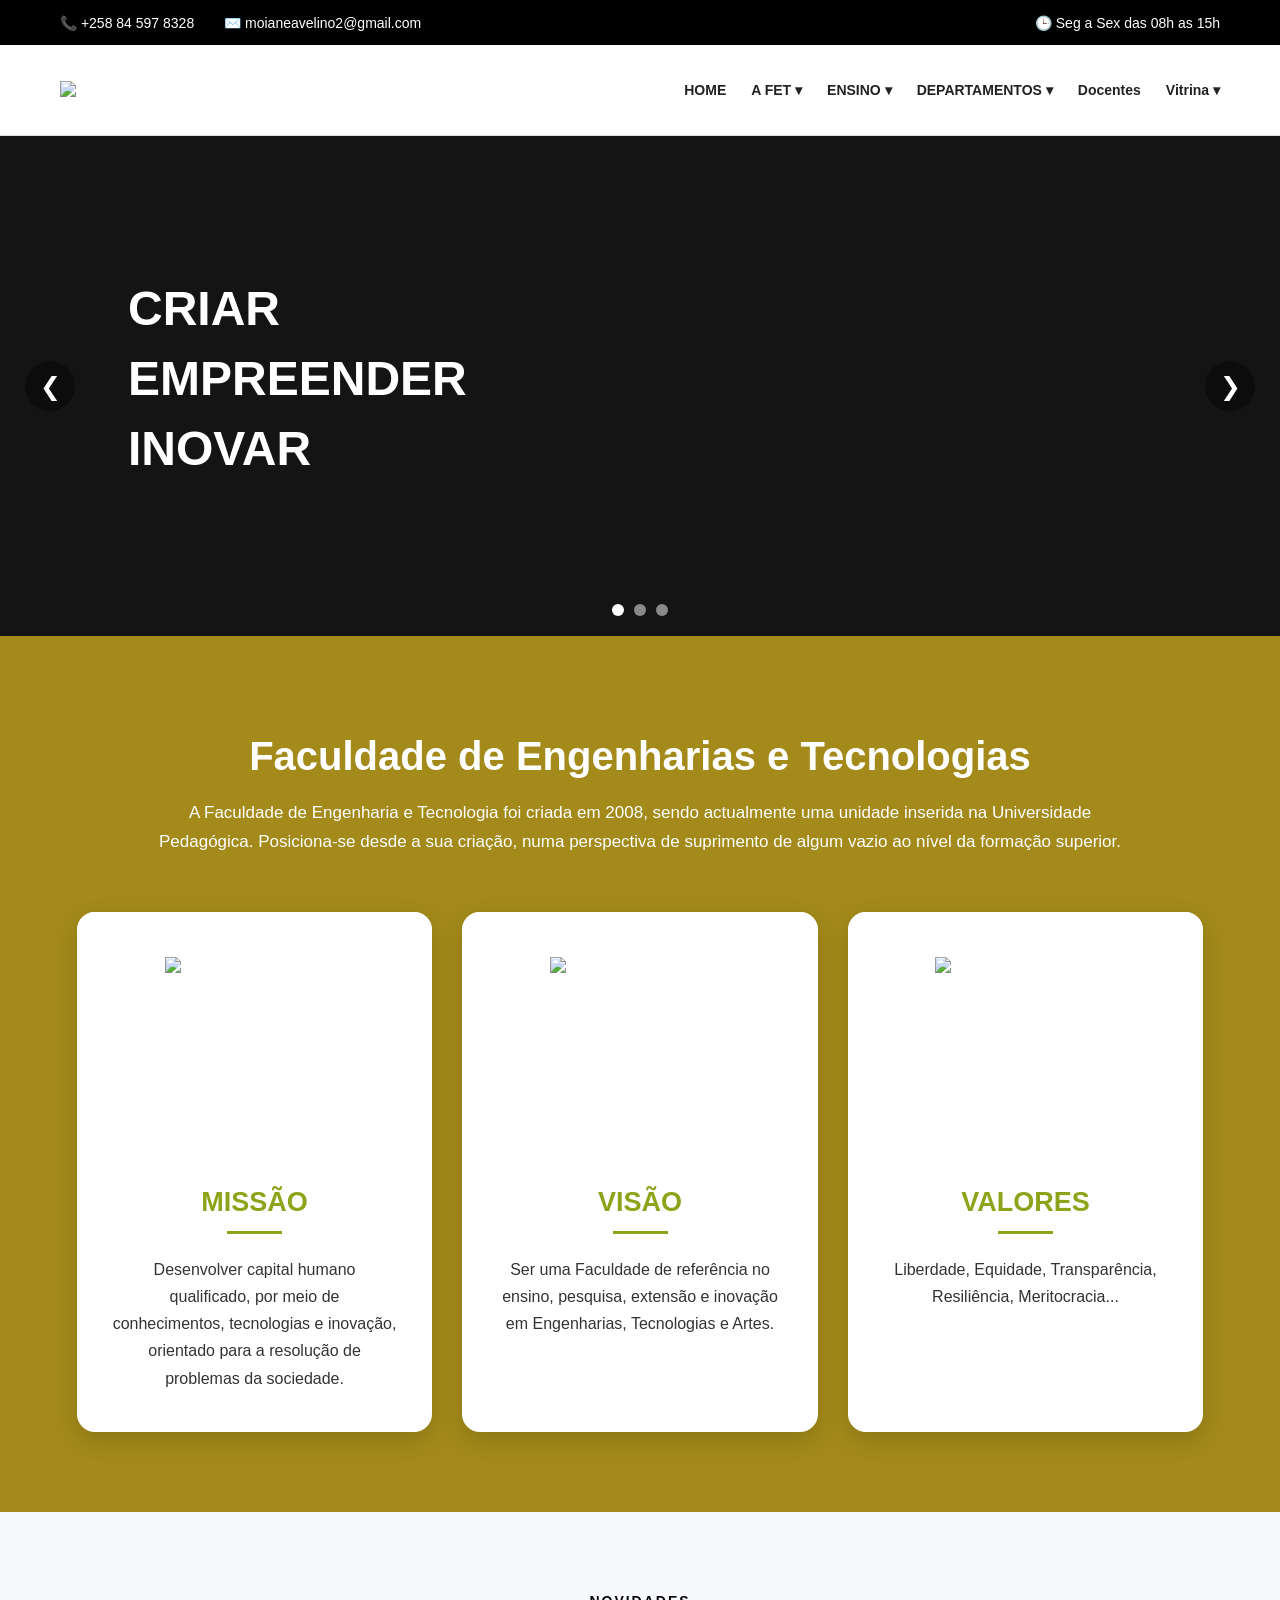
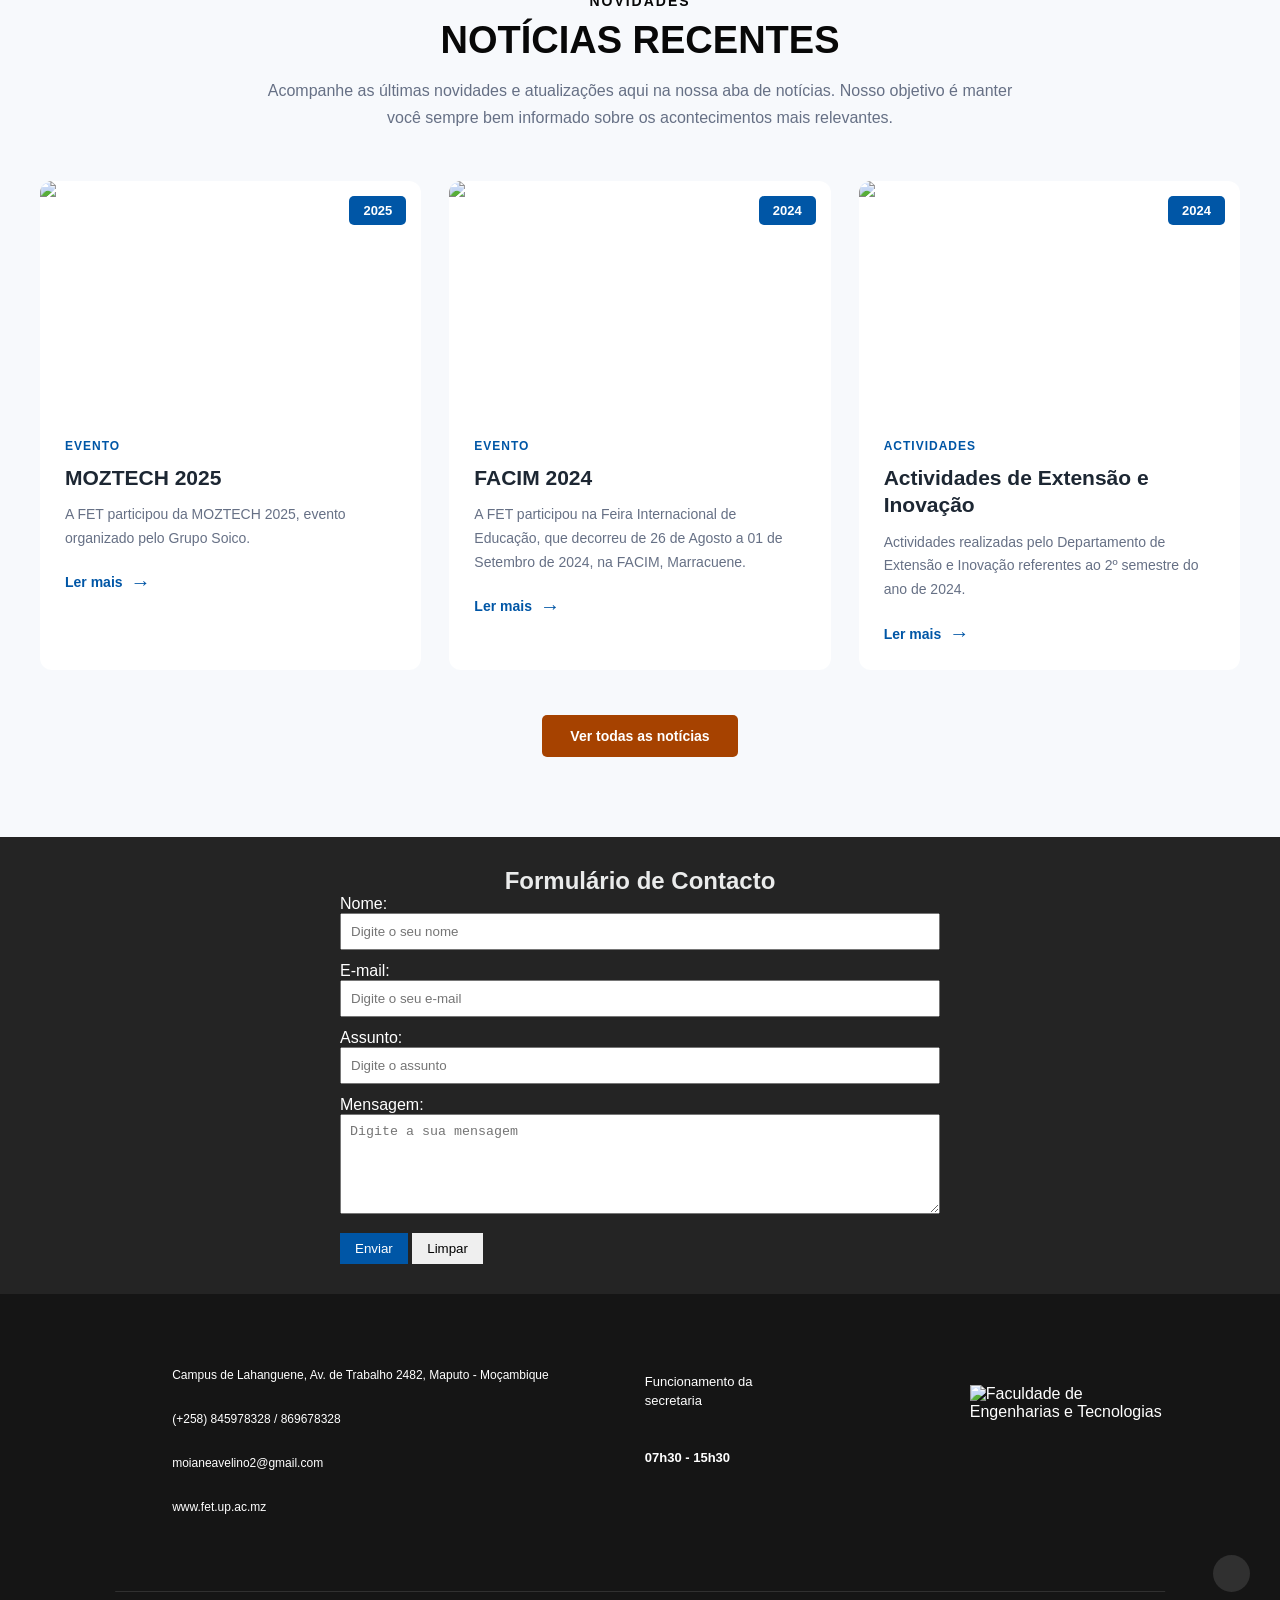
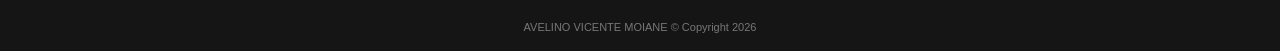
==== index.html @ 5654b382 "Add files via upload" ====
<!DOCTYPE html>
<html lang="pt">

<head>
    <meta charset="UTF-8">
    <meta name="viewport" content="width=device-width, initial-scale=1.0">
    <title>Instituição de Ensino</title>
    <link rel="stylesheet" href="style.css">
</head>

<body>

    <header>

        <!-- PARTE 1 -->
        <div class="header-top">

            <div class="top-content">

                <div class="contactos">
                    <span>📞 +258 84 597 8328</span>
                    <span>✉️ moianeavelino2@gmail.com</span>
                </div>

                <div class="horario">
                    <span>🕒 Seg a Sex das 08h as 15h</span>
                </div>

            </div>

        </div>


        <!-- PARTE 2 -->
        <div class="header-main">

            <div class="nav-container">

                <!-- LOGÓTIPO -->
                <div class="logo">
                    <img src="img/logotipo.png" alt="Logótipo da instituição">
                </div>


                <!-- MENU -->
                <nav>

                    <ul>

                        <li>
                            <a href="index.html">HOME</a>
                        </li>


                        <li class="dropdown">

                            <a href="#">A FET ▾</a>

                            <ul class="dropdown-menu">

                                <li>
                                    <a href="revista.html">Revista Waarya</a>
                                </li>

                                <li>
                                    <a href="linhas.html">Linhas de pesquisa</a>
                                </li>

                            </ul>

                        </li>


                        <li class="dropdown">

                            <a href="#">ENSINO ▾</a>

                            <ul class="dropdown-menu">

                                <li>
                                    <a href="graducao.html">Cursos de Graduação</a>
                                </li>

                                <li>
                                    <a href="posgraduacao.html">Cursos de Pós-graduação</a>
                                </li>

                            </ul>

                        </li>


                        <li class="dropdown">

                            <a href="#">DEPARTAMENTOS ▾</a>

                            <ul class="dropdown-menu">

                                <li>
                                    <a href="pedagogico.html">Departamento Pedagógico</a>
                                </li>

                                <li>
                                    <a href="inovacao.html">Departamento de Extensão e Inovação</a>
                                </li>

                                <li>
                                    <a href="autoavaliacao.html">Departamento de Auto-avaliação e Qualidade</a>
                                </li>

                            </ul>

                        </li>


                        <li>
                            <a href="pedagogico.html">Docentes</a>
                        </li>


                        <li class="dropdown">

                            <a href="#">Vitrina ▾</a>

                            <ul class="dropdown-menu">

                                <li>
                                    <a href="pedagogico.html">Eventos</a>
                                </li>

                                <li>
                                    <a href="pedagogico.html">Noticias</a>
                                </li>

                            </ul>

                        </li>

                    </ul>

                </nav>

            </div>

        </div>

    </header>


    <!-- =========================
         SLIDER
    ========================== -->

    <section class="slider">

        <!-- IMAGEM 1 -->
        <div class="slide active" style="background-image: url('img/im1.png');">

            <div class="slide-content">

                <h1>CRIAR</h1>
                <h1>EMPREENDER</h1>
                <h1>INOVAR</h1>

            </div>

        </div>


        <!-- IMAGEM 2 -->
        <div class="slide" style="background-image: url('img/UPM2.jpeg');">

            <div class="slide-content">

                <h1>Faculdade de Engenharia</h1>
                <h1>e Tecnologias.</h1>

                <a href="#" class="btn">
                    Ler mais
                </a>

            </div>

        </div>


        <!-- IMAGEM 3 -->
        <div class="slide" style="background-image: url('img/im3.jpg');">

            <div class="slide-content">
            </div>

        </div>


        <!-- SETAS -->
        <button class="prev" onclick="mudarSlide(-1)">❮</button>
        <button class="next" onclick="mudarSlide(1)">❯</button>


        <!-- INDICADORES -->
        <div class="dots">

            <span class="dot active-dot" onclick="slideAtual(0)"></span>
            <span class="dot" onclick="slideAtual(1)"></span>
            <span class="dot" onclick="slideAtual(2)"></span>

        </div>

    </section>


    <!-- =========================
         JAVASCRIPT DO SLIDER
    ========================== -->

    <script>

        let slideIndex = 0;

        const slides = document.querySelectorAll(".slide");
        const dots = document.querySelectorAll(".dot");


        function mostrarSlide(index) {

            if (index >= slides.length) {
                slideIndex = 0;
            }

            if (index < 0) {
                slideIndex = slides.length - 1;
            }

            slides.forEach(slide => {
                slide.classList.remove("active");
            });

            dots.forEach(dot => {
                dot.classList.remove("active-dot");
            });

            slides[slideIndex].classList.add("active");
            dots[slideIndex].classList.add("active-dot");

        }


        function mudarSlide(direcao) {

            slideIndex += direcao;
            mostrarSlide(slideIndex);

        }


        function slideAtual(index) {

            slideIndex = index;
            mostrarSlide(slideIndex);

        }

    </script>


    <script>

        setInterval(() => {
            mudarSlide(1);
        }, 5000);

    </script>


    <!-- =========================
         SEÇÃO FET
    ========================== -->

    <section class="fet-section">

        <div class="fet-header">

            <span class="fet-subtitle"></span>

            <h2>
                Faculdade de Engenharias e Tecnologias
            </h2>

            <p>
                A Faculdade de Engenharia e Tecnologia foi criada em 2008,
                sendo actualmente uma unidade inserida na Universidade Pedagógica.
                Posiciona-se desde a sua criação, numa perspectiva de suprimento
                de algum vazio ao nível da formação superior.
            </p>

        </div>


        <!-- MISSÃO, VISÃO E VALORES -->

        <div class="fet-cards">


            <!-- MISSÃO -->
            <div class="fet-card">

                <div class="fet-image">

                    <img src="img/mission1.png" alt="Missão">

                </div>

                <div class="fet-content">

                    <h3>MISSÃO</h3>

                    <div class="fet-line"></div>

                    <p>
                        Desenvolver capital humano qualificado, por meio de conhecimentos,
                        tecnologias e inovação, orientado para a resolução de problemas da sociedade.
                    </p>

                </div>

            </div>


            <!-- VISÃO -->
            <div class="fet-card">

                <div class="fet-image">

                    <img src="img/eye1.png" alt="Visão">

                </div>

                <div class="fet-content">

                    <h3>VISÃO</h3>

                    <div class="fet-line"></div>

                    <p>
                        Ser uma Faculdade de referência no ensino,
                        pesquisa, extensão e inovação em Engenharias,
                        Tecnologias e Artes.
                    </p>

                </div>

            </div>


            <!-- VALORES -->
            <div class="fet-card">

                <div class="fet-image">

                    <img src="img/value1.png" alt="Valores">

                </div>

                <div class="fet-content">

                    <h3>VALORES</h3>

                    <div class="fet-line"></div>

                    <p>
                        Liberdade, Equidade, Transparência, Resiliência,
                        Meritocracia...
                    </p>

                </div>

            </div>

        </div>

    </section>


    <!-- =========================
         NOTÍCIAS
    ========================== -->

    <section class="noticias" id="noticias">

        <div class="noticias-container">


            <div class="noticias-header">

                <span class="noticias-subtitulo">
                    NOVIDADES
                </span>

                <h2>
                    Notícias Recentes
                </h2>

                <p>
                    Acompanhe as últimas novidades e atualizações aqui na nossa aba de notícias.
                    Nosso objetivo é manter você sempre bem informado sobre os acontecimentos
                    mais relevantes.
                </p>

            </div>


            <div class="noticias-grid">


                <!-- Notícia 1 -->
                <article class="noticia-card">

                    <div class="noticia-imagem">

                        <img
                            src="https://fet.up.ac.mz/images/PHOTO-2025-06-16-08-13-00.jpg"
                            alt="MOZTECH 2025"
                        >

                        <span class="noticia-data">
                            2025
                        </span>

                    </div>


                    <div class="noticia-conteudo">

                        <span class="noticia-categoria">
                            EVENTO
                        </span>

                        <h3>
                            MOZTECH 2025
                        </h3>

                        <p>
                            A FET participou da MOZTECH 2025, evento organizado pelo Grupo Soico.
                        </p>

                        <a href="#" class="ler-mais">
                            Ler mais <span>→</span>
                        </a>

                    </div>

                </article>


                <!-- Notícia 2 -->
                <article class="noticia-card">

                    <div class="noticia-imagem">

                        <img
                            src="https://fet.up.ac.mz/images/FOTOS%20NOTICIAS/20240827_153913.jpg"
                            alt="FACIM 2024"
                        >

                        <span class="noticia-data">
                            2024
                        </span>

                    </div>


                    <div class="noticia-conteudo">

                        <span class="noticia-categoria">
                            EVENTO
                        </span>

                        <h3>
                            FACIM 2024
                        </h3>

                        <p>
                            A FET participou na Feira Internacional de Educação,
                            que decorreu de 26 de Agosto a 01 de Setembro de 2024,
                            na FACIM, Marracuene.
                        </p>

                        <a href="#" class="ler-mais">
                            Ler mais <span>→</span>
                        </a>

                    </div>

                </article>


                <!-- Notícia 3 -->
                <article class="noticia-card">

                    <div class="noticia-imagem">

                        <img
                            src="https://fet.up.ac.mz/images/FOTOS%20NOTICIAS/20240820_111202.jpg"
                            alt="Actividades de Extensão e Inovação"
                        >

                        <span class="noticia-data">
                            2024
                        </span>

                    </div>


                    <div class="noticia-conteudo">

                        <span class="noticia-categoria">
                            ACTIVIDADES
                        </span>

                        <h3>
                            Actividades de Extensão e Inovação
                        </h3>

                        <p>
                            Actividades realizadas pelo Departamento de Extensão e Inovação
                            referentes ao 2º semestre do ano de 2024.
                        </p>

                        <a href="#" class="ler-mais">
                            Ler mais <span>→</span>
                        </a>

                    </div>

                </article>

            </div>


            <div class="noticias-botao">

                <a href="#" class="btn-todas-noticias">
                    Ver todas as notícias
                </a>

            </div>

        </div>

    </section>

 <section class="contacto">
        <h2>Formulário de Contacto</h2>

        <form id="formContacto">

            <div class="campo">
                <label for="nome">Nome:</label>
                <input type="text" id="nome" name="nome"
                       placeholder="Digite o seu nome">
                <span id="erroNome" class="erro"></span>
            </div>

            <div class="campo">
                <label for="email">E-mail:</label>
                <input type="email" id="email" name="email"
                       placeholder="Digite o seu e-mail">
                <span id="erroEmail" class="erro"></span>
            </div>

            <div class="campo">
                <label for="assunto">Assunto:</label>
                <input type="text" id="assunto" name="assunto"
                       placeholder="Digite o assunto">
                <span id="erroAssunto" class="erro"></span>
            </div>

            <div class="campo">
                <label for="mensagem">Mensagem:</label>
                <textarea id="mensagem" name="mensagem"
                          placeholder="Digite a sua mensagem"></textarea>
                <span id="erroMensagem" class="erro"></span>
            </div>

            <div class="botoes">
                <button type="submit" class="btn-enviar">
                    Enviar
                </button>

                <button type="reset" class="btn-limpar">
                    Limpar
                </button>
            </div>

            <p id="sucesso"></p>

        </form>
    </section>

    <!-- Ligação ao JavaScript -->
    <script src="script.js"></script>


   

    <!-- =========================
         RODAPÉ
    ========================== -->

    <footer class="footer-fet">

        <div class="footer-content">


            <!-- =========================
                 CONTACTOS
            ========================== -->

            <div class="footer-contactos">


                <!-- Localização -->
                <div class="footer-item">

                    <i class="fa-solid fa-location-dot"></i>

                    <a
                        href="https://maps.app.goo.gl/nphDzeQNV2en9gN17"
                        target="_blank"
                    >
                        Campus de Lahanguene, Av. de Trabalho 2482,
                        Maputo - Moçambique
                    </a>

                </div>


                <!-- Telefone -->
                <div class="footer-item">

                    <i class="fa-solid fa-phone"></i>

                    <a href="tel:+258845978328">
                        (+258) 845978328 / 869678328
                    </a>

                </div>


                <!-- Email -->
                <div class="footer-item">

                    <i class="fa-solid fa-envelope"></i>

                    <a href="mailto:fet@up.ac.mz">
                        moianeavelino2@gmail.com
                    </a>

                </div>


                <!-- Website -->
                <div class="footer-item">

                    <i class="fa-solid fa-globe"></i>

                    <a
                        href="https://fet.up.ac.mz"
                        target="_blank"
                    >
                        www.fet.up.ac.mz
                    </a>

                </div>

            </div>


            <!-- =========================
                 HORÁRIO
            ========================== -->

            <div class="footer-horario">

                <div class="footer-titulo">

                    Funcionamento da<br>
                    secretaria

                </div>

                <div class="footer-horas">

                    07h30 - 15h30

                </div>

            </div>


            <!-- =========================
                 LOGOTIPO
            ========================== -->

            <div class="footer-logo">

                <img
                    src="https://fet.up.ac.mz/images/Sem_T%C3%ADtulo-1.png?1745418473"
                    alt="Faculdade de Engenharias e Tecnologias"
                >

            </div>

        </div>


        <!-- =========================
             LINHA INFERIOR
        ========================== -->

        <div class="footer-bottom"></div>


        <div class="footer-copyright">

            AVELINO VICENTE MOIANE © Copyright 2026

        </div>


        <!-- =========================
             VOLTAR AO TOPO
        ========================== -->

        <a href="#top" class="footer-top">

            <i class="fa-solid fa-chevron-up"></i>

        </a>

    </footer>


</body>

</html>
---- style.css ----
```css
/* ==================================================
   RESET GERAL
================================================== */

* {
    margin: 0;
    padding: 0;
    box-sizing: border-box;
}

html {
    width: 100%;
    overflow-x: hidden;
}

body {
    width: 100%;
    min-width: 0;
    font-family: Arial, Helvetica, sans-serif;
    background-color: #ffffff;
    color: #000;
    overflow-x: hidden;
}


/* ==================================================
   DROPDOWN
================================================== */

.dropdown {
    position: relative;
}

.dropdown-menu {
    display: none;

    position: absolute;
    top: 100%;
    left: 0;

    min-width: 220px;

    background-color: #fff;

    list-style: none;

    padding: 10px 0;

    box-shadow: 0 5px 15px rgba(0, 0, 0, 0.15);

    z-index: 1000;
}

.dropdown:hover .dropdown-menu {
    display: block;
}

.dropdown-menu li {
    width: 100%;
}

.dropdown-menu li a {
    display: block;

    padding: 12px 18px;

    color: #222;

    font-size: 14px;

    text-decoration: none;
}

.dropdown-menu li a:hover {
    background-color: #f2f2f2;
    color: #0066cc;
}


/* ==================================================
   PARTE 1 - TOPO
================================================== */

.header-top {
    width: 100%;
    background-color: #000;
    color: #fff;
}

.top-content {
    width: 100%;
    max-width: 1200px;

    min-height: 45px;

    margin: 0 auto;

    padding: 0 20px;

    display: flex;
    align-items: center;
    justify-content: space-between;
}

.contactos {
    display: flex;
    gap: 30px;
    text-align: end;
}

.contactos span,
.horario span {
    font-size: 14px;
}


/* ==================================================
   PARTE 2 - MENU
================================================== */

.header-main {
    width: 100%;
    background-color: #fff;
    border-bottom: 1px solid #ddd;
}

.nav-container {
    width: 100%;
    max-width: 1200px;

    min-height: 90px;

    margin: 0 auto;
    padding: 10px 20px;

    display: flex;
    align-items: center;
    justify-content: space-between;
}


/* ==================================================
   LOGÓTIPO
================================================== */

.logo img {
    width: 180px;
    height: auto;
    display: block;
}


/* ==================================================
   MENU
================================================== */

nav ul {
    list-style: none;

    display: flex;
    align-items: center;

    gap: 25px;
}

nav ul li a {
    text-decoration: none;

    color: #222;

    font-size: 14px;
    font-weight: 600;

    transition: 0.3s;
}

nav ul li a:hover {
    color: #0066cc;
}


/* ==================================================
   SLIDER
================================================== */

.slider {
    position: relative;

    width: 100%;
    height: 500px;

    overflow: hidden;
}

.slide {
    position: absolute;

    inset: 0;

    width: 100%;
    height: 100%;

    background-size: cover;
    background-position: center;

    opacity: 0;
    visibility: hidden;

    transition: opacity 0.5s ease;
}

.slide.active {
    opacity: 1;
    visibility: visible;
}


/* ==================================================
   ESCURECER IMAGEM
================================================== */

.slide::before {
    content: "";

    position: absolute;

    inset: 0;

    background: rgba(0, 0, 0, 0.45);
}


/* ==================================================
   TEXTO DO SLIDER
================================================== */

.slide-content {
    position: absolute;

    top: 50%;
    left: 10%;

    transform: translateY(-50%);

    max-width: 600px;

    color: white;

    z-index: 2;
}

.slide-content h1 {
    font-size: 48px;
    margin-bottom: 15px;
}

.slide-content p {
    font-size: 20px;
    line-height: 1.5;
    margin-bottom: 25px;
}


/* ==================================================
   BOTÃO
================================================== */

.btn {
    display: inline-block;

    padding: 12px 25px;

    background: #0066cc;
    color: white;

    text-decoration: none;

    border-radius: 4px;

    transition: 0.3s;
}

.btn:hover {
    background: #004c99;
}


/* ==================================================
   SETAS
================================================== */

.prev,
.next {
    position: absolute;

    top: 50%;

    transform: translateY(-50%);

    width: 50px;
    height: 50px;

    border: none;

    background: rgba(0, 0, 0, 0.4);

    color: white;

    font-size: 25px;

    cursor: pointer;

    z-index: 5;

    border-radius: 50%;
}

.prev {
    left: 25px;
}

.next {
    right: 25px;
}

.prev:hover,
.next:hover {
    background: rgba(0, 0, 0, 0.8);
}


/* ==================================================
   INDICADORES
================================================== */

.dots {
    position: absolute;

    bottom: 20px;
    left: 50%;

    transform: translateX(-50%);

    display: flex;

    gap: 10px;

    z-index: 5;
}

.dot {
    width: 12px;
    height: 12px;

    background: white;

    border-radius: 50%;

    cursor: pointer;

    opacity: 0.5;
}

.dot.active-dot {
    opacity: 1;
}


/* ==================================================
   SEÇÃO FET
================================================== */

.fet-section {
    width: 100%;

    background: #a38a1a;

    padding: 80px 6%;
}


/* ==================================================
   CABEÇALHO FET
================================================== */

.fet-header {
    width: 100%;
    max-width: 1050px;

    margin: 0 auto 55px;

    text-align: center;

    color: #fff;
}

.fet-subtitle {
    display: inline-block;

    font-size: 14px;

    font-weight: 700;

    letter-spacing: 3px;

    margin-bottom: 12px;
}

.fet-header h2 {
    font-size: 40px;

    margin: 0 0 20px;

    font-weight: 700;
}

.fet-header p {
    max-width: 1000px;

    margin: 0 auto;

    font-size: 17px;

    line-height: 1.7;
}


/* ==================================================
   CARTÕES FET
================================================== */

.fet-cards {
    width: 100%;
    max-width: 1350px;

    margin: 0 auto;

    display: grid;

    grid-template-columns: repeat(3, 1fr);

    gap: 30px;
}

.fet-card {
    background: #fff;

    border-radius: 18px;

    overflow: hidden;

    box-shadow: 0 8px 25px rgba(0, 0, 0, 0.15);

    transition: all 0.3s ease;
}

.fet-card:hover {
    transform: translateY(-8px);

    box-shadow: 0 15px 35px rgba(0, 0, 0, 0.25);
}


/* ==================================================
   IMAGEM FET
================================================== */

.fet-image {
    height: 270px;

    display: flex;

    align-items: center;
    justify-content: center;

    padding: 25px;

    background: #fff;
}

.fet-image img {
    width: 180px;
    height: 180px;

    object-fit: contain;
}


/* ==================================================
   CONTEÚDO FET
================================================== */

.fet-content {
    text-align: center;

    padding: 5px 35px 40px;
}

.fet-content h3 {
    margin: 0;

    color: #8FA31A;

    font-size: 27px;

    font-weight: 700;
}

.fet-line {
    width: 55px;
    height: 3px;

    background: #8FA31A;

    margin: 13px auto 22px;
}

.fet-content p {
    margin: 0;

    color: #333;

    font-size: 16px;

    line-height: 1.7;
}


/* ==================================================
   NOTÍCIAS
================================================== */

.noticias {
    width: 100%;

    padding: 80px 20px;

    background: #f7f9fc;
}

.noticias-container {
    width: 100%;
    max-width: 1200px;

    margin: 0 auto;
}

.noticias-header {
    max-width: 750px;

    margin: 0 auto 50px;

    text-align: center;
}

.noticias-subtitulo {
    display: inline-block;

    color: #080808;

    font-size: 14px;

    font-weight: 700;

    letter-spacing: 2px;

    margin-bottom: 10px;
}

.noticias-header h2 {
    margin: 0 0 15px;

    font-size: 38px;

    font-weight: 700;

    color: #080808;

    text-transform: uppercase;
}

.noticias-header p {
    margin: 0;

    color: #667085;

    font-size: 16px;

    line-height: 1.7;
}


/* ==================================================
   GRID DE NOTÍCIAS
================================================== */

.noticias-grid {
    display: grid;

    grid-template-columns: repeat(3, 1fr);

    gap: 28px;
}


/* ==================================================
   CARD DE NOTÍCIA
================================================== */

.noticia-card {
    background: #fff;

    border-radius: 12px;

    overflow: hidden;

    transition: 0.3s ease;
}

.noticia-card:hover {
    transform: translateY(-8px);

    box-shadow: 0 12px 30px rgba(0, 0, 0, 0.14);
}


/* ==================================================
   IMAGEM DA NOTÍCIA
================================================== */

.noticia-imagem {
    position: relative;

    width: 100%;
    height: 230px;

    overflow: hidden;
}

.noticia-imagem img {
    width: 100%;
    height: 100%;

    object-fit: cover;

    display: block;

    transition: transform 0.5s ease;
}

.noticia-card:hover .noticia-imagem img {
    transform: scale(1.08);
}


/* ==================================================
   DATA
================================================== */

.noticia-data {
    position: absolute;

    top: 15px;
    right: 15px;

    background: #0056a6;

    color: white;

    padding: 7px 14px;

    border-radius: 5px;

    font-size: 13px;

    font-weight: 600;
}


/* ==================================================
   CONTEÚDO NOTÍCIA
================================================== */

.noticia-conteudo {
    padding: 25px;
}

.noticia-categoria {
    color: #0056a6;

    font-size: 12px;

    font-weight: 700;

    letter-spacing: 1px;
}

.noticia-conteudo h3 {
    margin: 10px 0 12px;

    font-size: 21px;

    line-height: 1.3;

    color: #1d2733;
}

.noticia-conteudo p {
    color: #667085;

    font-size: 14px;

    line-height: 1.7;

    margin-bottom: 20px;
}


/* ==================================================
   LER MAIS
================================================== */

.ler-mais {
    display: inline-flex;

    align-items: center;

    gap: 8px;

    color: #0056a6;

    text-decoration: none;

    font-size: 14px;

    font-weight: 700;

    transition: 0.3s;
}

.ler-mais span {
    font-size: 20px;

    transition: 0.3s;
}

.ler-mais:hover {
    color: #003d75;
}

.ler-mais:hover span {
    transform: translateX(5px);
}


/* ==================================================
   BOTÃO NOTÍCIAS
================================================== */

.noticias-botao {
    text-align: center;

    margin-top: 45px;
}

.btn-todas-noticias {
    display: inline-block;

    padding: 13px 28px;

    background: #a64200;

    color: white;

    text-decoration: none;

    border-radius: 5px;

    font-size: 14px;

    font-weight: 600;

    transition: 0.3s;
}

.btn-todas-noticias:hover {
    background: #003d75;

    transform: translateY(-2px);
}


/* ==================================================
   DEPARTAMENTOS
================================================== */

.departamentos {
    width: 100%;
    max-width: 1200px;

    margin: 0 auto;

    padding: 60px 20px;
}

.departamento {
    background-color: #fff;

    margin-bottom: 30px;

    border-radius: 8px;

    overflow: hidden;

    border: 1px solid #e5e5e5;

    box-shadow: 0 4px 12px rgba(26, 25, 25, 0.08);

    transition: 0.3s ease;
}

.departamento:hover {
    transform: translateY(-4px);

    box-shadow: 0 8px 20px rgba(0, 0, 0, 0.12);
}

.departamento h2 {
    margin: 0;

    padding: 22px 25px;

    background-color: #111;

    color: #fff;

    font-size: 21px;

    font-weight: 600;

    line-height: 1.5;

    border-left: 5px solid #f5a623;
}

.departamento ul {
    margin: 0;

    padding: 25px 30px;

    list-style: none;

    display: grid;

    grid-template-columns: repeat(2, 1fr);

    gap: 0 35px;
}

.departamento li {
    position: relative;

    padding: 13px 10px 13px 30px;

    color: #555;

    font-size: 15px;

    line-height: 1.5;

    border-bottom: 1px solid #eee;
}

.departamento li::before {
    content: "✓";

    position: absolute;

    left: 0;
    top: 13px;

    color: #f5a623;

    font-size: 16px;

    font-weight: bold;
}

.departamento li:last-child {
    border-bottom: none;
}


/* ==================================================
   BANNER
================================================== */

.banner {
    width: 100%;
    height: 167px;

    background-image: url("image.png");

    background-size: cover;

    background-position: center;

    display: flex;

    align-items: center;

    justify-content: center;
}

.titulo {
    width: 340px;

    background-color: rgba(0, 0, 0, 0.65);

    color: #ffd000;

    font-size: 20px;

    font-weight: bold;

    text-decoration: underline;

    padding: 5px 12px;
}


/* ==================================================
   INTRODUÇÃO
================================================== */

.introducao {
    position: relative;

    width: 100%;
    height: 56px;

    background-color: #f5f5f5;

    color: #000;

    display: flex;

    align-items: center;

    justify-content: center;

    font-size: 11px;

    overflow: hidden;
}

.introducao::before {
    content: "";

    position: absolute;

    left: 0;
    top: 0;

    width: 270px;
    height: 56px;

    background-color: #ffd000;

    clip-path: polygon(
        0 0,
        100% 0,
        79% 100%,
        0 100%
    );
}

.introducao p {
    position: relative;

    z-index: 1;
}


/* ==================================================
   CURSOS
================================================== */

.cursos {
    width: 100%;

    min-height: 156px;

    background-color: #242424;

    padding-top: 29px;

    overflow: hidden;
}

.cursos ul {
    width: 410px;

    max-width: 90%;

    margin: 0 auto;

    list-style: none;

    font-size: 8px;

    line-height: 12px;

    font-weight: bold;
}

.cursos li::before {
    content: "> ";

    color: #ffd000;
}

.cursos a {
    color: white;

    text-decoration: underline;
}


/* ==================================================
   CONTEÚDO SIMPLES
================================================== */

.container {
    width: calc(100% - 28px);

    max-width: 1200px;

    margin: 26px auto 0;
}

.container h1,
.container h2 {
    background-color: #000;

    color: white;

    font-weight: normal;

    padding: 6px;

    margin-bottom: 8px;
}

.container h1 {
    font-size: 16px;

    height: 32px;
}

.container h2 {
    font-size: 15px;

    min-height: 33px;

    margin-top: 12px;
}

.container p {
    font-size: 11px;

    line-height: 18px;

    margin-bottom: 8px;
}

.container ul {
    margin-left: 15px;

    padding-left: 0;

    margin-bottom: 10px;
}

.container li {
    padding-left: 0;

    margin-bottom: 6px;

    line-height: 13px;
}

.container strong {
    font-weight: bold;
}

.final {
    font-weight: bold;

    margin-top: 4px;
}


/* ==================================================
   FOOTER
================================================== */

.footer-fet {
    position: relative;

    width: 100%;

    height: 357px;

    background: #151515;

    color: white;

    overflow: hidden;
}

.footer-content {
    width: 82%;
    max-width: 1110px;

    height: 250px;

    margin: 0 auto;

    display: grid;

    grid-template-columns:
        1fr
        270px
        220px;

    column-gap: 30px;
}

.footer-contactos {
    padding-top: 69px;

    display: flex;

    flex-direction: column;

    gap: 21px;
}

.footer-item {
    display: flex;

    align-items: center;

    height: 23px;
}

.footer-item i {
    width: 57px;

    min-width: 57px;

    color: white;

    font-size: 19px;

    text-align: left;
}

.footer-item a {
    color: white;

    text-decoration: none;

    font-size: 12px;

    font-weight: 400;

    white-space: nowrap;

    transition: 0.3s;
}

.footer-item a:hover {
    color: #168bd0;
}

.footer-horario {
    padding-top: 79px;
}

.footer-titulo {
    color: white;

    font-size: 13px;

    line-height: 1.45;

    font-weight: 400;

    margin-bottom: 39px;
}

.footer-horas {
    color: white;

    font-size: 13px;

    font-weight: 600;
}

.footer-logo {
    padding-top: 91px;

    display: flex;

    justify-content: flex-end;

    align-items: flex-start;
}

.footer-logo img {
    width: 195px;

    height: auto;

    object-fit: contain;
}

.footer-bottom {
    position: absolute;

    left: 50%;
    bottom: 59px;

    transform: translateX(-50%);

    width: 82%;
    max-width: 1110px;

    height: 1px;

    background: #303030;
}

.footer-top {
    position: absolute;

    right: 30px;
    bottom: 59px;

    width: 37px;
    height: 37px;

    border-radius: 50%;

    background: #303030;

    display: flex;

    align-items: center;
    justify-content: center;

    color: white;

    text-decoration: none;

    font-size: 13px;

    transition: 0.3s;
}

.footer-top:hover {
    background: #0056a6;

    transform: translateY(-3px);
}

.footer-copyright {
    position: absolute;

    bottom: 18px;
    left: 0;

    width: 100%;

    text-align: center;

    color: #777;

    font-size: 11px;

    font-weight: 400;
}


/* ==================================================
   RESPONSIVIDADE
================================================== */

@media (max-width: 1000px) {

    .footer-content {
        width: 90%;

        grid-template-columns:
            1fr
            220px
            180px;
    }

    .footer-bottom {
        width: 90%;
    }
}


@media (max-width: 900px) {

    .nav-container {
        flex-direction: column;

        gap: 20px;
    }

    nav ul {
        flex-wrap: wrap;

        justify-content: center;
    }

    .fet-cards {
        grid-template-columns: 1fr;

        max-width: 600px;
    }

    .fet-header h2 {
        font-size: 32px;
    }

    .noticias-grid {
        grid-template-columns: repeat(2, 1fr);
    }
}


@media (max-width: 768px) {

    .departamentos {
        padding: 40px 15px;
    }

    .departamento h2 {
        font-size: 18px;

        padding: 18px 20px;
    }

    .departamento ul {
        grid-template-columns: 1fr;

        padding: 20px;
    }

    .departamento li {
        font-size: 14px;
    }
}


@media (max-width: 750px) {

    .footer-fet {
        height: auto;

        padding: 50px 0 90px;
    }

    .footer-content {
        width: 88%;

        height: auto;

        display: flex;

        flex-direction: column;

        gap: 35px;
    }

    .footer-contactos {
        padding-top: 0;
    }

    .footer-horario {
        padding-top: 0;
    }

    .footer-titulo {
        margin-bottom: 15px;
    }

    .footer-logo {
        padding-top: 0;

        justify-content: flex-start;
    }

    .footer-logo img {
        width: 180px;
    }

    .footer-bottom {
        width: 88%;

        bottom: 50px;
    }

    .footer-top {
        right: 20px;

        bottom: 12px;
    }
}


@media (max-width: 600px) {

    .top-content {
        flex-direction: column;

        gap: 8px;

        padding: 10px;
    }

    .contactos {
        flex-direction: column;

        gap: 5px;

        align-items: center;
    }

    .nav-container {
        padding: 15px 10px;
    }

    nav ul {
        gap: 15px;
    }

    nav ul li a {
        font-size: 12px;
    }

    .logo img {
        width: 150px;
    }

    .slider {
        height: 400px;
    }

    .slide-content {
        left: 7%;

        right: 7%;

        max-width: none;
    }

    .slide-content h1 {
        font-size: 32px;
    }

    .slide-content p {
        font-size: 16px;
    }

    .fet-section {
        padding: 60px 20px;
    }

    .fet-header h2 {
        font-size: 27px;
    }

    .fet-header p {
        font-size: 15px;
    }

    .fet-image {
        height: 230px;
    }

    .fet-image img {
        width: 150px;
        height: 150px;
    }

    .fet-content {
        padding: 5px 25px 30px;
    }

    .fet-content h3 {
        font-size: 24px;
    }

    .fet-content p {
        font-size: 15px;
    }

    .noticias {
        padding: 60px 15px;
    }

    .noticias-header h2 {
        font-size: 30px;
    }

    .noticias-grid {
        grid-template-columns: 1fr;
    }

    .noticia-imagem {
        height: 220px;
    }

    .banner {
        height: 140px;
    }

    .titulo {
        width: 70%;

        font-size: 17px;
    }

    .introducao::before {
        width: 180px;
    }

    .cursos ul {
        width: 90%;

        font-size: 9px;
    }
}


@media (max-width: 500px) {

    .footer-item a {
        white-space: normal;

        font-size: 11px;
    }

    .footer-item i {
        width: 45px;

        min-width: 45px;
    }
}


@media (max-width: 480px) {

    .departamentos {
        padding: 30px 10px;
    }

    .departamento h2 {
        font-size: 16px;

        padding: 16px;
    }

    .departamento ul {
        padding: 15px;
    }

    .departamento li {
        padding-left: 25px;

        font-size: 14px;
    }
}



.formacao {
  background-color: #242424;
  min-height: 349px;
  padding: 74px 8.3% 60px;

  display: flex;
  gap: 7.5%;
  box-sizing: border-box;

  font-family: Arial, Helvetica, sans-serif;
  color: #fff;
}

.formacao-coluna {
  flex: 1;
}

.formacao h2 {
  margin: 0 0 8px;
  color: #ffd400;
  font-size: 32px;
  font-weight: 400;
  line-height: 1.2;
}

.formacao p {
  margin: 0 0 7px;
  font-size: 20px;
  font-weight: 400;
  line-height: 1.35;
}

.formacao p span {
  color: #ffd400;
  font-weight: 700;
  margin-right: 7px;
}

/* Responsivo */
@media (max-width: 768px) {
  .formacao {
    flex-direction: column;
    gap: 40px;
    padding: 50px 8%;
  }

  .formacao h2 {
    font-size: 28px;
  }

  .formacao p {
    font-size: 17px;
  }
}


* {
    margin: 0;
    padding: 0;
    box-sizing: border-box;
}

body {
    font-family: Arial, Helvetica, sans-serif;
}

/* Banner principal */
.banner {
    width: 100%;
    height: 520px;
    position: relative;
    overflow: hidden;
}

/* IMAGEM DE FUNDO */
.imagem-fundo {
    width: 100%;
    height: 100%;

    /* COLOQUE A SUA IMAGEM AQUI */
    background-image: url("img/graduacao.png");

    background-size: cover;
    background-position: center;
    background-repeat: no-repeat;

    /* Efeito parecido com a imagem */
    filter: blur(2px);
    transform: scale(1.02);
}

/* Camada escura por cima da imagem */
.overlay {
    position: absolute;
    top: 0;
    left: 0;

    width: 100%;
    height: 100%;

    background: rgba(0, 0, 0, 0.15);
}

/* Caixa do título */
.titulo {
    position: absolute;

    top: 205px;
    left: 28px;

    background: rgba(0, 0, 0, 0.70);

    width: 76%;
    max-width: 1020px;

    padding: 15px 5px;
}

/* Texto */
.titulo h1 {
    color: #ffc400;
    font-size: 60px;
    font-weight: bold;
    line-height: 1.1;
}

/* Barra que aparece na parte inferior */
.barra-inferior {
    position: absolute;
    bottom: 0;
    left: 0;

    width: 100%;
    height: 16px;

    display: flex;
}

/* Parte amarela */
.barra-amarela {
    width: 20%;
    background-color: #ffc400;

    position: relative;
}

/* Pequeno corte inclinado */
.barra-amarela::after {
    content: "";

    position: absolute;
    right: -16px;
    top: 0;

    width: 0;
    height: 0;

    border-top: 16px solid #ffc400;
    border-right: 16px solid transparent;
}

/* Parte branca */
.barra-branca {
    flex: 1;
    background-color: #f5f5f5;
}


/* =========================
   RESET
========================= */

* {
    margin: 0;
    padding: 0;
    box-sizing: border-box;
}

html {
    scroll-behavior: smooth;
}

body {
    font-family: Arial, Helvetica, sans-serif;
    background: #242424;
    color: #fff;
     
}

.container {
    width: 100%;
    max-width: 1080px;
    margin: 0 auto;
    padding: 0 40px;
}


/* =========================
   CORES
========================= */

:root {
    --dark: #242424;
    --dark-light: #292929;
    --yellow: #ffd900;
    --white: #f4f4f4;
    --text-dark: #202020;
}


/* =========================
   HERO
========================= */

.hero {
    height: 430px;

    background-image: url("img/depinovacao.jpeg");
    background-size: cover;
    background-position: center;
    background-repeat: no-repeat;

    display: flex;
    align-items: flex-start;
}


.hero .container {
    padding-top: 140px;
}

.hero h1 {
    color: var(--yellow);
    font-size: 31px;
    font-weight: 700;
    line-height: 1.2;
}


/* =========================
   INTRODUÇÃO
========================= */

.intro {
    height: 235px;
    position: relative;
    background: var(--white);
    color: var(--text-dark);

    display: flex;
    align-items: center;

    overflow: hidden;
}

.intro .container {
    position: relative;
    z-index: 2;
}

.intro p {
    max-width: 930px;
    margin-left: 0;

    font-size: 26px;
    line-height: 1.35;
    font-weight: 700;
}


/* Triângulo amarelo */

.yellow-shape {
    position: absolute;
    left: 0;
    top: 0;

    width: 250px;
    height: 235px;

    background: var(--yellow);

    clip-path: polygon(
        0 0,
        100% 0,
        0 100%
    );
}


/* =========================
   ÁREAS
========================= */

.areas {
    background: var(--dark);
    padding: 80px 0 75px;
}

.areas h2,
.competencias h2 {
    color: var(--yellow);
    font-size: 15px;
    font-weight: 700;
    margin-bottom: 45px;
}

.areas-grid {
    display: grid;
    grid-template-columns: repeat(2, 1fr);
    column-gap: 100px;
    row-gap: 65px;
}

.area h3 {
    color: var(--yellow);
    font-size: 11px;
    font-weight: 700;
    margin-bottom: 12px;
}

.area p {
    color: #eeeeee;
    font-size: 10px;
    line-height: 1.45;
    max-width: 440px;
}


/* =========================
   NAVBAR
========================= */

.navbar {
    height: 58px;
    background: #fff;
    color: #333;
}

.nav-content {
    height: 100%;

    display: flex;
    align-items: center;
    justify-content: space-between;
}


/* Logo */

.logo {
    display: flex;
    align-items: center;
    gap: 12px;
}

.logo-symbol {
    width: 75px;
    height: 31px;

    background: #000;

    display: flex;
    align-items: center;
    justify-content: center;

    color: #fff;
    font-weight: 900;
    font-size: 13px;

    clip-path: polygon(
        0 0,
        100% 0,
        88% 100%,
        0 100%
    );
}

.logo-text {
    display: flex;
    flex-direction: column;

    font-size: 7px;
    line-height: 1.3;
    color: #222;
}

.logo-text strong {
    font-weight: 700;
}

.logo-text span {
    font-weight: 400;
}


/* Menu */

.menu {
    display: flex;
    align-items: center;
    gap: 32px;
}

.menu a {
    color: #444;
    text-decoration: none;

    font-size: 10px;

    transition: color 0.2s ease;
}

.menu a:hover {
    color: #d5b500;
}

.menu a span {
    font-size: 9px;
    margin-left: 3px;
}


/* =========================
   COMPETÊNCIAS
========================= */

.competencias {
    min-height: 300px;
    background: var(--dark);

    padding: 85px 0;
}

.competencias h2 {
    margin-bottom: 45px;
}

.competencias p {
    max-width: 930px;

    color: #eeeeee;

    font-size: 10px;
    line-height: 1.5;
}


/* =========================
   RESPONSIVIDADE
========================= */

@media (max-width: 900px) {

    .hero {
        height: 330px;
    }

    .hero .container {
        padding-top: 100px;
    }

    .hero h1 {
        font-size: 26px;
    }

    .intro {
        height: auto;
        min-height: 200px;
        padding: 55px 0;
    }

    .intro p {
        font-size: 21px;
    }

    .areas-grid {
        column-gap: 50px;
    }

    .menu {
        gap: 18px;
    }
}


@media (max-width: 650px) {

    .container {
        padding-left: 25px;
        padding-right: 25px;
    }

    /* Header */

    .hero {
        height: 270px;
    }

    .hero .container {
        padding-top: 85px;
    }

    .hero h1 {
        font-size: 23px;
    }


    /* Intro */

    .intro {
        min-height: 240px;
    }

    .intro p {
        font-size: 19px;
        max-width: 100%;
    }

    .yellow-shape {
        width: 170px;
        height: 170px;
    }


    /* Áreas */

    .areas {
        padding: 55px 0;
    }

    .areas-grid {
        grid-template-columns: 1fr;
        gap: 40px;
    }

    .area p {
        max-width: 100%;
    }


    /* Menu */

    .navbar {
        height: auto;
        padding: 15px 0;
    }

    .nav-content {
        flex-direction: column;
        gap: 18px;
    }

    .menu {
        flex-wrap: wrap;
        justify-content: center;
        gap: 14px 20px;
    }


    /* Competências */

    .competencias {
        padding: 55px 0;
    }
}





.contacto {
    max-width: 600px;
    margin: 30px auto;
}

.contacto h2 {
    text-align: center;
    color: #eaebeb;
}

.contacto .campo {
    margin-bottom: 12px;
}

.contacto input,
.contacto textarea {
    width: 100%;
    padding: 9px;
    box-sizing: border-box;
}

.contacto textarea {
    height: 100px;
}

.contacto .erro {
    color: red;
    font-size: 12px;
}

.contacto .botoes {
    margin-top: 15px;
}

.contacto button {
    padding: 8px 15px;
    border: 0;
    cursor: pointer;
}

.contacto .btn-enviar {
    background: #0056a6;
    color: white;
}
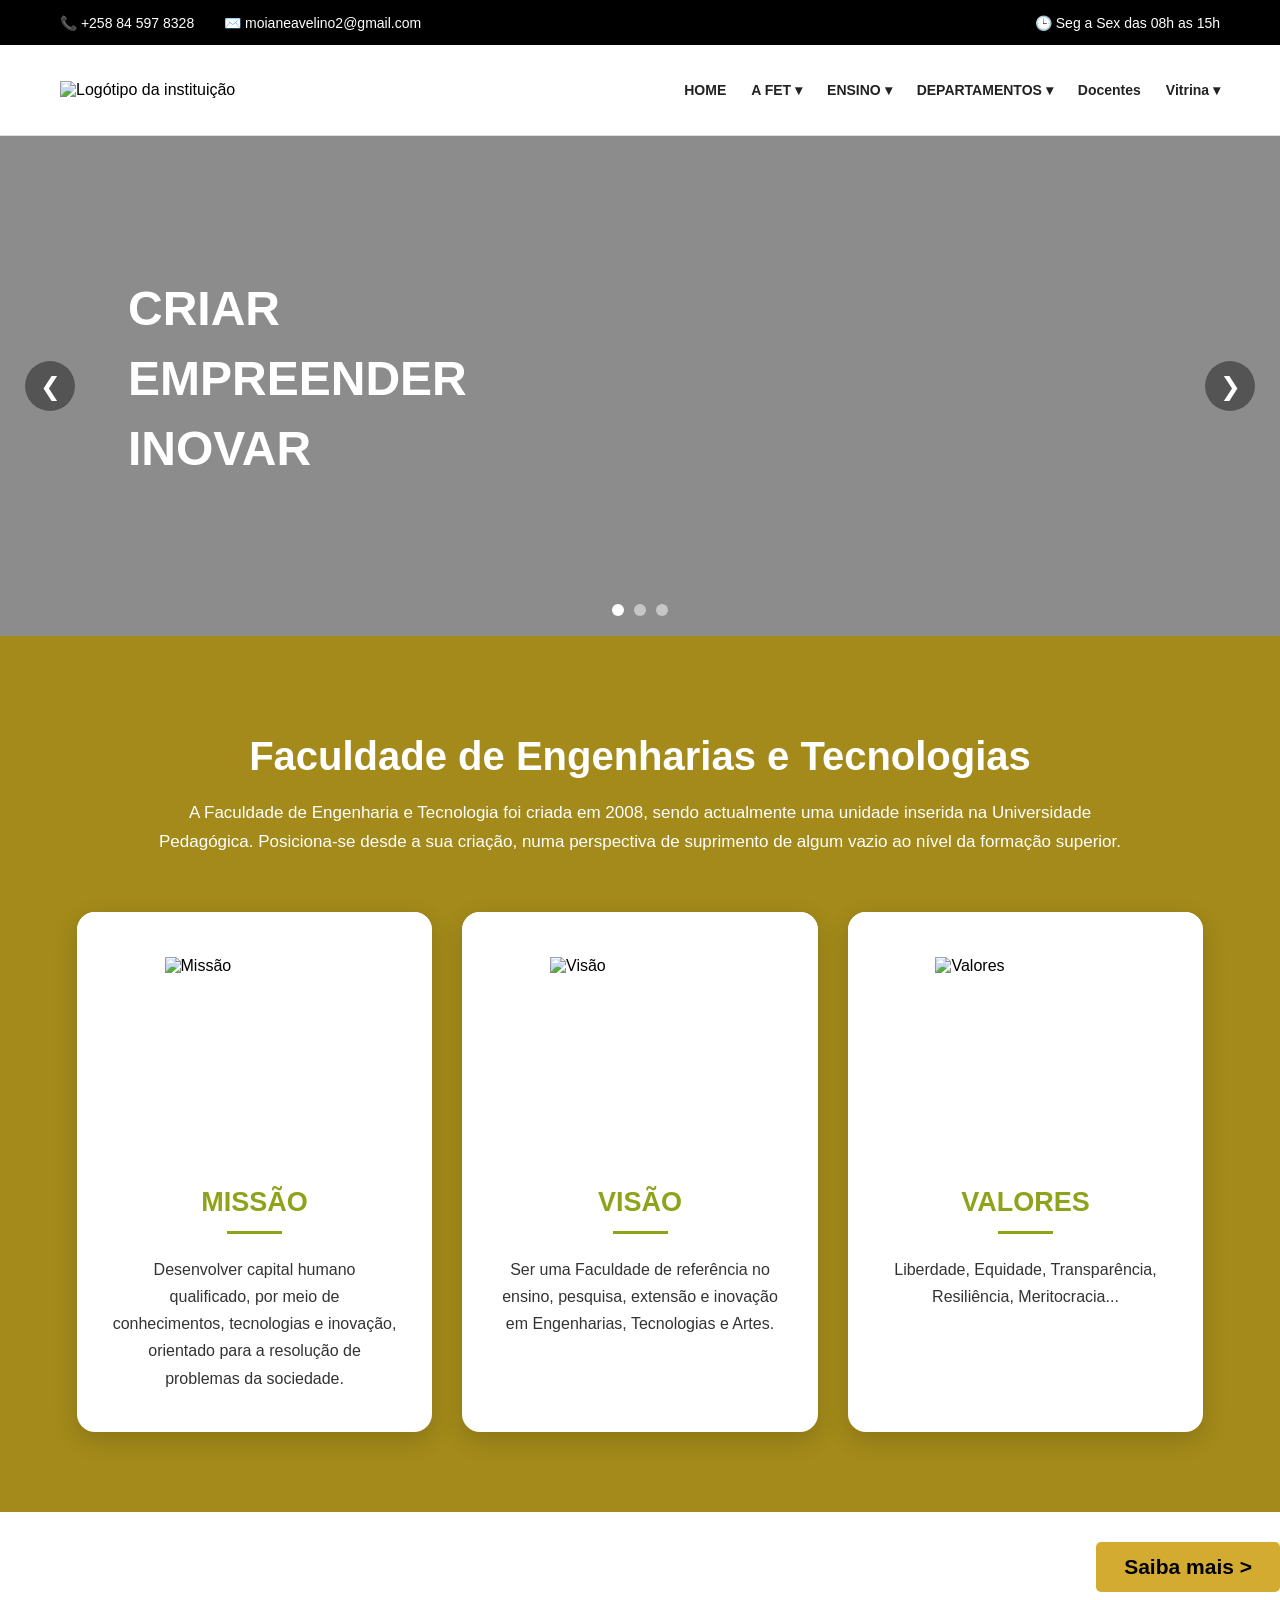
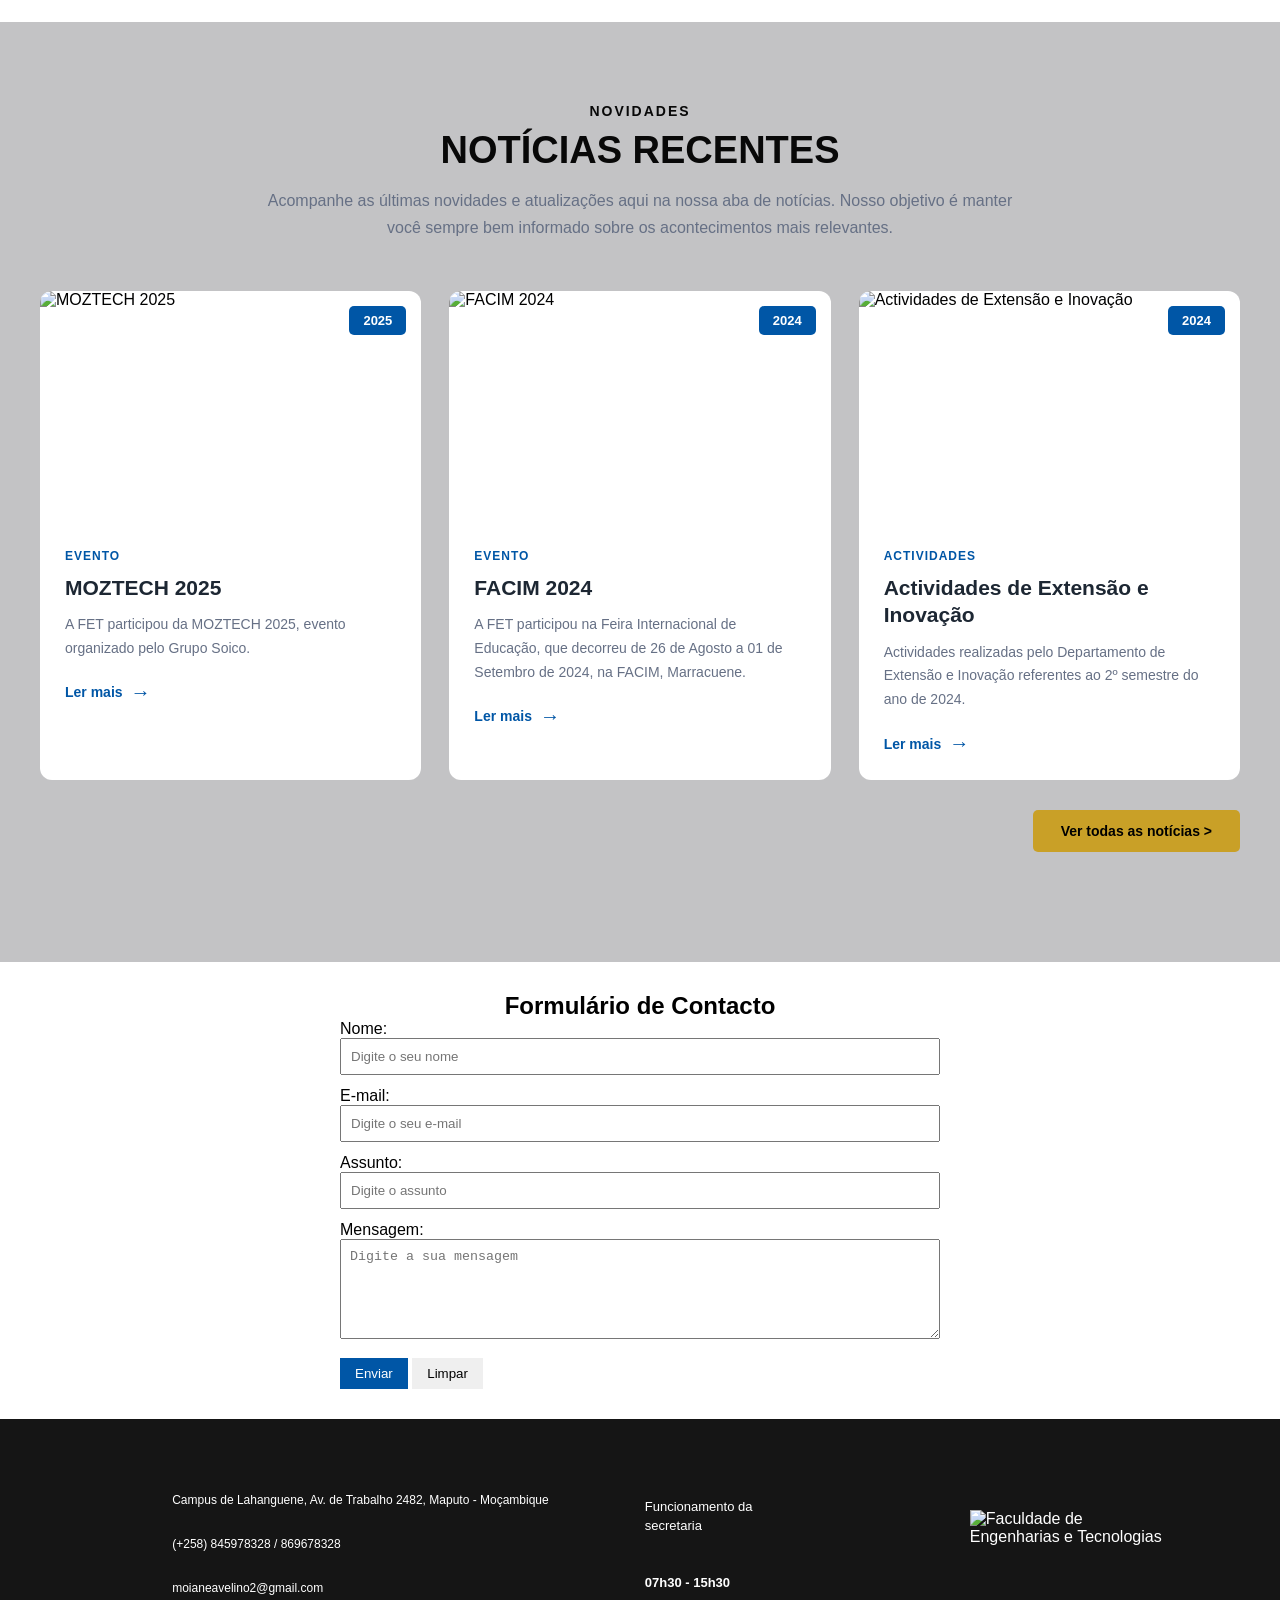
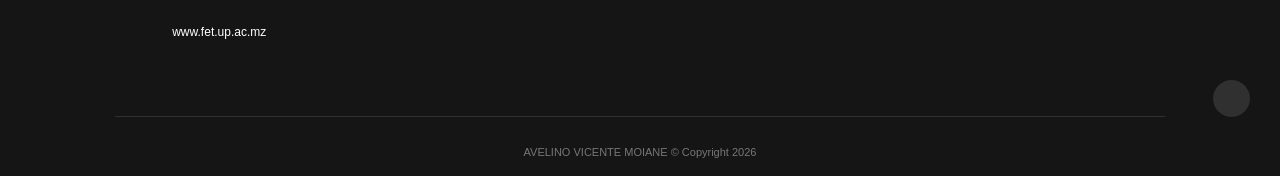
==== commit 4f525b25: "Add files via upload" ====
--- a/index.html
+++ b/index.html
@@ -5,7 +5,7 @@
     <meta charset="UTF-8">
     <meta name="viewport" content="width=device-width, initial-scale=1.0">
     <title>Instituição de Ensino</title>
-    <link rel="stylesheet" href="style.css">
+    <link rel="stylesheet" href="index.css">
 </head>
 
 <body>
@@ -381,6 +381,16 @@
 
     </section>
 
+    <section>
+        <div class="noticias-botao">
+
+                <a href="#" class="btn-todas-noticias">
+                    <h2>Saiba mais ></h2>
+                </a>
+
+            </div>
+    </section>
+
 
     <!-- =========================
          NOTÍCIAS
@@ -419,7 +429,7 @@
                     <div class="noticia-imagem">
 
                         <img
-                            src="https://fet.up.ac.mz/images/PHOTO-2025-06-16-08-13-00.jpg"
+                            src="img/MOZATECH.jpg"
                             alt="MOZTECH 2025"
                         >
 
@@ -459,7 +469,7 @@
                     <div class="noticia-imagem">
 
                         <img
-                            src="https://fet.up.ac.mz/images/FOTOS%20NOTICIAS/20240827_153913.jpg"
+                            src="img/FACIN.jpg"
                             alt="FACIM 2024"
                         >
 
@@ -501,7 +511,7 @@
                     <div class="noticia-imagem">
 
                         <img
-                            src="https://fet.up.ac.mz/images/FOTOS%20NOTICIAS/20240820_111202.jpg"
+                            src="img/ACTIVIDADE.jpg"
                             alt="Actividades de Extensão e Inovação"
                         >
 
@@ -541,7 +551,7 @@
             <div class="noticias-botao">
 
                 <a href="#" class="btn-todas-noticias">
-                    Ver todas as notícias
+                    Ver todas as notícias >
                 </a>
 
             </div>
@@ -626,7 +636,7 @@
                     <i class="fa-solid fa-location-dot"></i>
 
                     <a
-                        href="https://maps.app.goo.gl/nphDzeQNV2en9gN17"
+                        href="img/logofoot.png"
                         target="_blank"
                     >
                         Campus de Lahanguene, Av. de Trabalho 2482,
@@ -653,7 +663,7 @@
 
                     <i class="fa-solid fa-envelope"></i>
 
-                    <a href="mailto:fet@up.ac.mz">
+                    <a href="mailto:moianeavelino2@gmail.com">
                         moianeavelino2@gmail.com
                     </a>
 
--- a/index.css
+++ b/index.css
@@ -0,0 +1,1274 @@
+/* ==================================================
+   RESET GERAL
+================================================== */
+
+* {
+    margin: 0;
+    padding: 0;
+    box-sizing: border-box;
+}
+
+html {
+    width: 100%;
+    overflow-x: hidden;
+}
+
+body {
+    width: 100%;
+    min-width: 0;
+    font-family: Arial, Helvetica, sans-serif;
+    background-color: #ffffff;
+    color: #000;
+    overflow-x: hidden;
+}
+
+
+/* ==================================================
+   DROPDOWN
+================================================== */
+
+.dropdown {
+    position: relative;
+}
+
+.dropdown-menu {
+    display: none;
+
+    position: absolute;
+    top: 100%;
+    left: 0;
+
+    min-width: 220px;
+
+    background-color: #fff;
+
+    list-style: none;
+
+    padding: 10px 0;
+
+    box-shadow: 0 5px 15px rgba(0, 0, 0, 0.15);
+
+    z-index: 1000;
+}
+
+.dropdown:hover .dropdown-menu {
+    display: block;
+}
+
+.dropdown-menu li {
+    width: 100%;
+}
+
+.dropdown-menu li a {
+    display: block;
+
+    padding: 12px 18px;
+
+    color: #222;
+
+    font-size: 14px;
+
+    text-decoration: none;
+}
+
+.dropdown-menu li a:hover {
+    background-color: #f2f2f2;
+    color: #0066cc;
+}
+
+
+/* ==================================================
+   PARTE 1 - TOPO
+================================================== */
+
+.header-top {
+    width: 100%;
+    background-color: #000;
+    color: #fff;
+}
+
+.top-content {
+    width: 100%;
+    max-width: 1200px;
+
+    min-height: 45px;
+
+    margin: 0 auto;
+
+    padding: 0 20px;
+
+    display: flex;
+    align-items: center;
+    justify-content: space-between;
+}
+
+.contactos {
+    display: flex;
+    gap: 30px;
+    text-align: end;
+}
+
+.contactos span,
+.horario span {
+    font-size: 14px;
+}
+
+
+/* ==================================================
+   PARTE 2 - MENU
+================================================== */
+
+.header-main {
+    width: 100%;
+    background-color: #fff;
+    border-bottom: 1px solid #ddd;
+}
+
+.nav-container {
+    width: 100%;
+    max-width: 1200px;
+
+    min-height: 90px;
+
+    margin: 0 auto;
+    padding: 10px 20px;
+
+    display: flex;
+    align-items: center;
+    justify-content: space-between;
+}
+
+
+/* ==================================================
+   LOGÓTIPO
+================================================== */
+
+.logo img {
+    width: 180px;
+    height: auto;
+    display: block;
+}
+
+
+/* ==================================================
+   MENU
+================================================== */
+
+nav ul {
+    list-style: none;
+
+    display: flex;
+    align-items: center;
+
+    gap: 25px;
+}
+
+nav ul li a {
+    text-decoration: none;
+
+    color: #222;
+
+    font-size: 14px;
+    font-weight: 600;
+
+    transition: 0.3s;
+}
+
+nav ul li a:hover {
+    color: #0066cc;
+}
+
+
+/* ==================================================
+   SLIDER
+================================================== */
+
+.slider {
+    position: relative;
+
+    width: 100%;
+    height: 500px;
+
+    overflow: hidden;
+}
+
+.slide {
+    position: absolute;
+
+    inset: 0;
+
+    width: 100%;
+    height: 100%;
+
+    background-size: cover;
+    background-position: center;
+
+    opacity: 0;
+    visibility: hidden;
+
+    transition: opacity 0.5s ease;
+}
+
+.slide.active {
+    opacity: 1;
+    visibility: visible;
+}
+
+
+/* ==================================================
+   ESCURECER IMAGEM
+================================================== */
+
+.slide::before {
+    content: "";
+
+    position: absolute;
+
+    inset: 0;
+
+    background: rgba(0, 0, 0, 0.45);
+}
+
+
+/* ==================================================
+   TEXTO DO SLIDER
+================================================== */
+
+.slide-content {
+    position: absolute;
+
+    top: 50%;
+    left: 10%;
+
+    transform: translateY(-50%);
+
+    max-width: 600px;
+
+    color: white;
+
+    z-index: 2;
+}
+
+.slide-content h1 {
+    font-size: 48px;
+    margin-bottom: 15px;
+}
+
+.slide-content p {
+    font-size: 20px;
+    line-height: 1.5;
+    margin-bottom: 25px;
+}
+
+
+/* ==================================================
+   BOTÃO DO SLIDER
+================================================== */
+
+.btn {
+    display: inline-block;
+
+    padding: 12px 25px;
+
+    background: #0066cc;
+    color: white;
+
+    text-decoration: none;
+
+    border-radius: 4px;
+
+    transition: 0.3s;
+}
+
+.btn:hover {
+    background: #004c99;
+}
+
+
+/* ==================================================
+   SETAS DO SLIDER
+================================================== */
+
+.prev,
+.next {
+    position: absolute;
+
+    top: 50%;
+
+    transform: translateY(-50%);
+
+    width: 50px;
+    height: 50px;
+
+    border: none;
+
+    background: rgba(0, 0, 0, 0.4);
+
+    color: white;
+
+    font-size: 25px;
+
+    cursor: pointer;
+
+    z-index: 5;
+
+    border-radius: 50%;
+}
+
+.prev {
+    left: 25px;
+}
+
+.next {
+    right: 25px;
+}
+
+.prev:hover,
+.next:hover {
+    background: rgba(0, 0, 0, 0.8);
+}
+
+
+/* ==================================================
+   INDICADORES
+================================================== */
+
+.dots {
+    position: absolute;
+
+    bottom: 20px;
+    left: 50%;
+
+    transform: translateX(-50%);
+
+    display: flex;
+
+    gap: 10px;
+
+    z-index: 5;
+}
+
+.dot {
+    width: 12px;
+    height: 12px;
+
+    background: white;
+
+    border-radius: 50%;
+
+    cursor: pointer;
+
+    opacity: 0.5;
+}
+
+.dot.active-dot {
+    opacity: 1;
+}
+
+
+/* ==================================================
+   SEÇÃO FET
+================================================== */
+
+.fet-section {
+    width: 100%;
+
+    background: #a38a1a;
+
+    padding: 80px 6%;
+}
+
+
+/* ==================================================
+   CABEÇALHO FET
+================================================== */
+
+.fet-header {
+    width: 100%;
+    max-width: 1050px;
+
+    margin: 0 auto 55px;
+
+    text-align: center;
+
+    color: #fff;
+}
+
+.fet-subtitle {
+    display: inline-block;
+
+    font-size: 14px;
+
+    font-weight: 700;
+
+    letter-spacing: 3px;
+
+    margin-bottom: 12px;
+}
+
+.fet-header h2 {
+    font-size: 40px;
+
+    margin: 0 0 20px;
+
+    font-weight: 700;
+}
+
+.fet-header p {
+    max-width: 1000px;
+
+    margin: 0 auto;
+
+    font-size: 17px;
+
+    line-height: 1.7;
+}
+
+
+/* ==================================================
+   CARTÕES FET
+================================================== */
+
+.fet-cards {
+    width: 100%;
+    max-width: 1350px;
+
+    margin: 0 auto;
+
+    display: grid;
+
+    grid-template-columns: repeat(3, 1fr);
+
+    gap: 30px;
+}
+
+.fet-card {
+    background: #fff;
+
+    border-radius: 18px;
+
+    overflow: hidden;
+
+    box-shadow: 0 8px 25px rgba(0, 0, 0, 0.15);
+
+    transition: all 0.3s ease;
+}
+
+.fet-card:hover {
+    transform: translateY(-8px);
+
+    box-shadow: 0 15px 35px rgba(0, 0, 0, 0.25);
+}
+
+
+/* ==================================================
+   IMAGEM FET
+================================================== */
+
+.fet-image {
+    height: 270px;
+
+    display: flex;
+
+    align-items: center;
+    justify-content: center;
+
+    padding: 25px;
+
+    background: #fff;
+}
+
+.fet-image img {
+    width: 180px;
+    height: 180px;
+
+    object-fit: contain;
+}
+
+
+/* ==================================================
+   CONTEÚDO FET
+================================================== */
+
+.fet-content {
+    text-align: center;
+
+    padding: 5px 35px 40px;
+}
+
+.fet-content h3 {
+    margin: 0;
+
+    color: #8FA31A;
+
+    font-size: 27px;
+
+    font-weight: 700;
+}
+
+.fet-line {
+    width: 55px;
+    height: 3px;
+
+    background: #8FA31A;
+
+    margin: 13px auto 22px;
+}
+
+.fet-content p {
+    margin: 0;
+
+    color: #333;
+
+    font-size: 16px;
+
+    line-height: 1.7;
+}
+
+
+/* ==================================================
+   NOTÍCIAS
+================================================== */
+
+.noticias {
+    width: 100%;
+
+    padding: 80px 20px;
+
+    background: #c3c3c5;
+}
+
+.noticias-container {
+    width: 100%;
+    max-width: 1200px;
+
+    margin: 0 auto;
+}
+
+.noticias-header {
+    max-width: 750px;
+
+    margin: 0 auto 50px;
+
+    text-align: center;
+}
+
+.noticias-subtitulo {
+    display: inline-block;
+
+    color: #080808;
+
+    font-size: 14px;
+
+    font-weight: 700;
+
+    letter-spacing: 2px;
+
+    margin-bottom: 10px;
+}
+
+.noticias-header h2 {
+    margin: 0 0 15px;
+
+    font-size: 38px;
+
+    font-weight: 700;
+
+    color: #080808;
+
+    text-transform: uppercase;
+}
+
+.noticias-header p {
+    margin: 0;
+
+    color: #667085;
+
+    font-size: 16px;
+
+    line-height: 1.7;
+}
+
+
+/* ==================================================
+   GRID DE NOTÍCIAS
+================================================== */
+
+.noticias-grid {
+    display: grid;
+
+    grid-template-columns: repeat(3, 1fr);
+
+    gap: 28px;
+}
+
+
+/* ==================================================
+   CARD DE NOTÍCIA
+================================================== */
+
+.noticia-card {
+    background: #fff;
+
+    border-radius: 12px;
+
+    overflow: hidden;
+
+    transition: 0.3s ease;
+}
+
+.noticia-card:hover {
+    transform: translateY(-8px);
+
+    box-shadow: 0 12px 30px rgba(0, 0, 0, 0.14);
+}
+
+
+/* ==================================================
+   IMAGEM DA NOTÍCIA
+================================================== */
+
+.noticia-imagem {
+    position: relative;
+
+    width: 100%;
+    height: 230px;
+
+    overflow: hidden;
+}
+
+.noticia-imagem img {
+    width: 100%;
+    height: 100%;
+
+    object-fit: cover;
+
+    display: block;
+
+    transition: transform 0.5s ease;
+}
+
+.noticia-card:hover .noticia-imagem img {
+    transform: scale(1.08);
+}
+
+
+/* ==================================================
+   DATA
+================================================== */
+
+.noticia-data {
+    position: absolute;
+
+    top: 15px;
+    right: 15px;
+
+    background: #0056a6;
+
+    color: white;
+
+    padding: 7px 14px;
+
+    border-radius: 5px;
+
+    font-size: 13px;
+
+    font-weight: 600;
+}
+
+
+/* ==================================================
+   CONTEÚDO NOTÍCIA
+================================================== */
+
+.noticia-conteudo {
+    padding: 25px;
+}
+
+.noticia-categoria {
+    color: #0056a6;
+
+    font-size: 12px;
+
+    font-weight: 700;
+
+    letter-spacing: 1px;
+}
+
+.noticia-conteudo h3 {
+    margin: 10px 0 12px;
+
+    font-size: 21px;
+
+    line-height: 1.3;
+
+    color: #1d2733;
+}
+
+.noticia-conteudo p {
+    color: #667085;
+
+    font-size: 14px;
+
+    line-height: 1.7;
+
+    margin-bottom: 20px;
+}
+
+
+/* ==================================================
+   LER MAIS
+================================================== */
+
+.ler-mais {
+    display: inline-flex;
+
+    align-items: center;
+
+    gap: 8px;
+
+    color: #0056a6;
+
+    text-decoration: none;
+
+    font-size: 14px;
+
+    font-weight: 700;
+
+    transition: 0.3s;
+}
+
+.ler-mais span {
+    font-size: 20px;
+
+    transition: 0.3s;
+}
+
+.ler-mais:hover {
+    color: #003d75;
+}
+
+.ler-mais:hover span {
+    transform: translateX(5px);
+}
+
+
+/* ==================================================
+   BOTÃO NOTÍCIAS
+================================================== */
+
+.noticias-botao {
+    text-align: right;
+
+    margin-top: 30px;
+    margin-bottom: 30px;
+}
+
+.btn-todas-noticias {
+    display: inline-block;
+
+    padding: 13px 28px;
+
+    background: rgba(203, 154, 5, 0.825);
+
+    color: black;
+
+    text-decoration: none;
+
+    border-radius: 5px;
+
+    font-size: 14px;
+
+    font-weight: 600;
+
+    transition: 0.3s;
+}
+
+.btn-todas-noticias:hover {
+    background: #003d75;
+
+    transform: translateY(-2px);
+}
+
+
+/* ==================================================
+   FORMULÁRIO DE CONTACTO
+================================================== */
+
+.contacto {
+    max-width: 600px;
+    margin: 30px auto;
+}
+
+.contacto h2 {
+    text-align: center;
+    color: black;
+}
+
+.contacto .campo {
+    margin-bottom: 12px;
+}
+
+.contacto input,
+.contacto textarea {
+    width: 100%;
+    padding: 9px;
+    box-sizing: border-box;
+}
+
+.contacto textarea {
+    height: 100px;
+}
+
+.contacto .erro {
+    color: red;
+    font-size: 12px;
+}
+
+.contacto .botoes {
+    margin-top: 15px;
+}
+
+.contacto button {
+    padding: 8px 15px;
+    border: 0;
+    cursor: pointer;
+}
+
+.contacto .btn-enviar {
+    background: #0056a6;
+    color: white;
+}
+
+
+/* ==================================================
+   FOOTER
+================================================== */
+
+.footer-fet {
+    position: relative;
+
+    width: 100%;
+
+    height: 357px;
+
+    background: #151515;
+
+    color: white;
+
+    overflow: hidden;
+}
+
+.footer-content {
+    width: 82%;
+    max-width: 1110px;
+
+    height: 250px;
+
+    margin: 0 auto;
+
+    display: grid;
+
+    grid-template-columns:
+        1fr
+        270px
+        220px;
+
+    column-gap: 30px;
+}
+
+.footer-contactos {
+    padding-top: 69px;
+
+    display: flex;
+
+    flex-direction: column;
+
+    gap: 21px;
+}
+
+.footer-item {
+    display: flex;
+
+    align-items: center;
+
+    height: 23px;
+}
+
+.footer-item i {
+    width: 57px;
+
+    min-width: 57px;
+
+    color: white;
+
+    font-size: 19px;
+
+    text-align: left;
+}
+
+.footer-item a {
+    color: white;
+
+    text-decoration: none;
+
+    font-size: 12px;
+
+    font-weight: 400;
+
+    white-space: nowrap;
+
+    transition: 0.3s;
+}
+
+.footer-item a:hover {
+    color: #168bd0;
+}
+
+.footer-horario {
+    padding-top: 79px;
+}
+
+.footer-titulo {
+    color: white;
+
+    font-size: 13px;
+
+    line-height: 1.45;
+
+    font-weight: 400;
+
+    margin-bottom: 39px;
+}
+
+.footer-horas {
+    color: white;
+
+    font-size: 13px;
+
+    font-weight: 600;
+}
+
+.footer-logo {
+    padding-top: 91px;
+
+    display: flex;
+
+    justify-content: flex-end;
+
+    align-items: flex-start;
+}
+
+.footer-logo img {
+    width: 195px;
+
+    height: auto;
+
+    object-fit: contain;
+}
+
+.footer-bottom {
+    position: absolute;
+
+    left: 50%;
+    bottom: 59px;
+
+    transform: translateX(-50%);
+
+    width: 82%;
+    max-width: 1110px;
+
+    height: 1px;
+
+    background: #303030;
+}
+
+.footer-top {
+    position: absolute;
+
+    right: 30px;
+    bottom: 59px;
+
+    width: 37px;
+    height: 37px;
+
+    border-radius: 50%;
+
+    background: #303030;
+
+    display: flex;
+
+    align-items: center;
+    justify-content: center;
+
+    color: white;
+
+    text-decoration: none;
+
+    font-size: 13px;
+
+    transition: 0.3s;
+}
+
+.footer-top:hover {
+    background: #0056a6;
+
+    transform: translateY(-3px);
+}
+
+.footer-copyright {
+    position: absolute;
+
+    bottom: 18px;
+    left: 0;
+
+    width: 100%;
+
+    text-align: center;
+
+    color: #777;
+
+    font-size: 11px;
+
+    font-weight: 400;
+}
+
+
+/* ==================================================
+   RESPONSIVIDADE - MENU/FET/NOTÍCIAS
+================================================== */
+
+@media (max-width: 900px) {
+
+    .nav-container {
+        flex-direction: column;
+
+        gap: 20px;
+    }
+
+    nav ul {
+        flex-wrap: wrap;
+
+        justify-content: center;
+    }
+
+    .fet-cards {
+        grid-template-columns: 1fr;
+
+        max-width: 600px;
+    }
+
+    .fet-header h2 {
+        font-size: 32px;
+    }
+
+    .noticias-grid {
+        grid-template-columns: repeat(2, 1fr);
+    }
+}
+
+
+/* ==================================================
+   RESPONSIVIDADE - FOOTER
+================================================== */
+
+@media (max-width: 1000px) {
+
+    .footer-content {
+        width: 90%;
+
+        grid-template-columns:
+            1fr
+            220px
+            180px;
+    }
+
+    .footer-bottom {
+        width: 90%;
+    }
+}
+
+
+@media (max-width: 750px) {
+
+    .footer-fet {
+        height: auto;
+
+        padding: 50px 0 90px;
+    }
+
+    .footer-content {
+        width: 88%;
+
+        height: auto;
+
+        display: flex;
+
+        flex-direction: column;
+
+        gap: 35px;
+    }
+
+    .footer-contactos {
+        padding-top: 0;
+    }
+
+    .footer-horario {
+        padding-top: 0;
+    }
+
+    .footer-titulo {
+        margin-bottom: 15px;
+    }
+
+    .footer-logo {
+        padding-top: 0;
+
+        justify-content: flex-start;
+    }
+
+    .footer-logo img {
+        width: 180px;
+    }
+
+    .footer-bottom {
+        width: 88%;
+
+        bottom: 50px;
+    }
+
+    .footer-top {
+        right: 20px;
+
+        bottom: 12px;
+    }
+}
+
+
+/* ==================================================
+   RESPONSIVIDADE - TELEMÓVEL
+================================================== */
+
+@media (max-width: 600px) {
+
+    .top-content {
+        flex-direction: column;
+
+        gap: 8px;
+
+        padding: 10px;
+    }
+
+    .contactos {
+        flex-direction: column;
+
+        gap: 5px;
+
+        align-items: center;
+    }
+
+    .nav-container {
+        padding: 15px 10px;
+    }
+
+    nav ul {
+        gap: 15px;
+    }
+
+    nav ul li a {
+        font-size: 12px;
+    }
+
+    .logo img {
+        width: 150px;
+    }
+
+    .slider {
+        height: 400px;
+    }
+
+    .slide-content {
+        left: 7%;
+
+        right: 7%;
+
+        max-width: none;
+    }
+
+    .slide-content h1 {
+        font-size: 32px;
+    }
+
+    .slide-content p {
+        font-size: 16px;
+    }
+
+    .fet-section {
+        padding: 60px 20px;
+    }
+
+    .fet-header h2 {
+        font-size: 27px;
+    }
+
+    .fet-header p {
+        font-size: 15px;
+    }
+
+    .fet-image {
+        height: 230px;
+    }
+
+    .fet-image img {
+        width: 150px;
+        height: 150px;
+    }
+
+    .fet-content {
+        padding: 5px 25px 30px;
+    }
+
+    .fet-content h3 {
+        font-size: 24px;
+    }
+
+    .fet-content p {
+        font-size: 15px;
+    }
+
+    .noticias {
+        padding: 60px 15px;
+    }
+
+    .noticias-header h2 {
+        font-size: 30px;
+    }
+
+    .noticias-grid {
+        grid-template-columns: 1fr;
+    }
+
+    .noticia-imagem {
+        height: 220px;
+    }
+}
+
+
+/* ==================================================
+   RESPONSIVIDADE - RODAPÉ PEQUENO
+================================================== */
+
+@media (max-width: 500px) {
+
+    .footer-item a {
+        white-space: normal;
+
+        font-size: 11px;
+    }
+
+    .footer-item i {
+        width: 45px;
+
+        min-width: 45px;
+    }
+}
